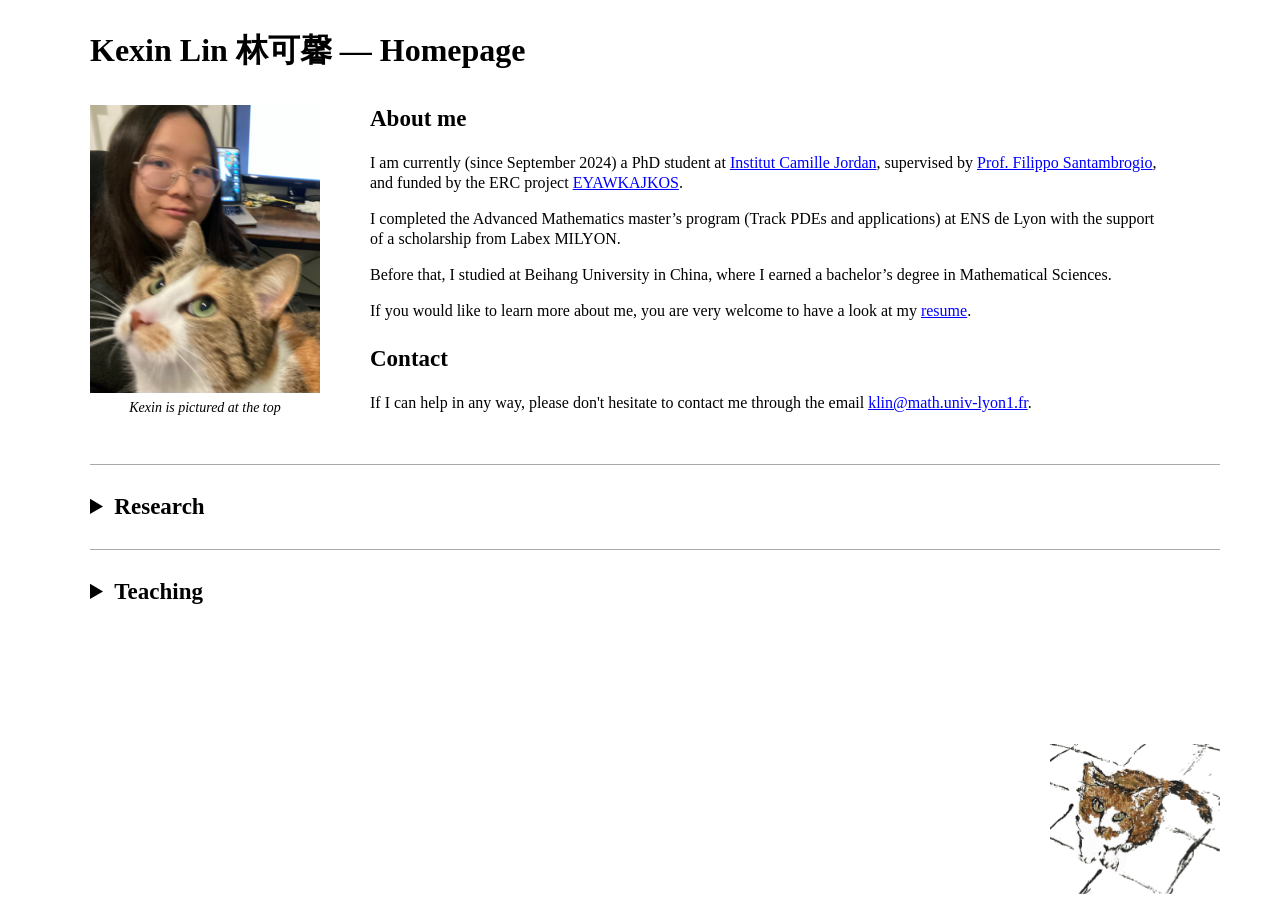
==== index.html @ f0033838 "Add files via upload" ====
<!doctype html>
<html lang="en">
  <head>
    <meta charset="utf-8">
    <meta name="viewport" content="width=device-width, initial-scale=1">
    <title>Kexin LIN — Homepage</title>
    <link rel="stylesheet" href="style.css">
  </head>
  <body>
    <h1>Kexin Lin <span class="chinese-name">林可馨</span> — Homepage</h1>

    <div class="profile">
      <figure class="portrait">
        <img class="photo" src="photo_kexin.jpg" alt="Portrait of Kexin Lin with a cat">
        <figcaption>Kexin is pictured at the top</figcaption>
      </figure>
      <div class="bio">
        <h2>About me</h2>
        <p>
          I am currently (since September 2024) a PhD student at
          <a href="https://math.univ-lyon1.fr/icj/">Institut Camille Jordan</a>,
          supervised by
          <a href="https://math.univ-lyon1.fr/~santambrogio/">Prof. Filippo Santambrogio</a>,
          and funded by the ERC project
          <a href="https://math.univ-lyon1.fr/~santambrogio/EYAWKAJKOS.html">EYAWKAJKOS</a>.
        </p>

        <p>
          I completed the Advanced Mathematics master’s program (Track PDEs and applications) at ENS de Lyon with the support of a scholarship
          from Labex MILYON.
        </p>

        <p>
          Before that, I studied at Beihang University in China, where I earned
          a bachelor’s degree in Mathematical Sciences.
        </p>

        <p>
          If you would like to learn more about me, you are very welcome to have a look at my 
          <a href="CV_KLin_2026_8.pdf" target="_blank" rel="noopener noreferrer">resume</a>.
        </p>

        <h2>Contact</h2>
        <p>
          If I can help in any way, please don't hesitate to contact me through the email
          <a href="mailto:klin@math.univ-lyon1.fr">klin@math.univ-lyon1.fr</a>.
        </p>
      </div>
    </div>

    <hr>

    <details id="research" class="collapsible-section">
      <summary>
        Research
      </summary>

      <div class="research-intro-text">
        <h3>My research interest in short</h3>
        <p>
        I am working in the field of calculus of variations and PDEs. To date, my work has focused primarily on higher-order Wasserstein gradient flows, with particular emphasis on the Wasserstein gradient flow of the total variation functional. Beyond this, I maintain an interest in geometric measure theory.
        </p>
      </div>

      <h3>Papers and preprints</h3>
      <ul class="entries">
        <li>
          K. Lin and F. Santambrogio, “Existence of a solution of the TV
          Wasserstein gradient flow,” 2026.
          <a href="https://arxiv.org/abs/2601.22847">arXiv:2601.22847</a>.
        </li>
      </ul>

      <h3>Events</h3>
      <ol class="entries">
        <li>
          <strong>The dissipation rate of internal functionals along the JKO
          scheme</strong>, speaker at the
          <a href="https://math.univ-lyon1.fr/~seppecher/JMMCS/index.html">Seizième
          journée annuelle de l’équipe MMCS de l’ICJ</a>, École Centrale de
          Lyon, France, July 2026.
        </li>
        <li>
          <strong>Existence of a solution of the TV Wasserstein gradient
          flow</strong>, speaker at the
          <a href="https://sites.google.com/view/gmt-in-ot-ot-in-gmt/home">Optimal
          Transport in GMT, Geometric Measure Theory in OT</a>, University of
          Padova, Italy, March 2026.
        </li>
        <li>
          <strong>Decay in the JKO Scheme for the Total Variation Flow in
          Wasserstein Space</strong>, speaker at the
          <a href="https://conferences.cirm-math.fr/3460.html">Calculus of
          Variations and Applications</a>, CIRM, France, January 2026.
        </li>
        <li>
          <strong>Existence of the TV Wasserstein Gradient Flow</strong>, short
          talk at the
          <a href="https://wpd.ugr.es/~imag/events/event/gradient-flows/">Gradient
          Flow Face to Face 5</a>, University of Granada, Spain, September 2025.
          See slides
          <a href="slides_granada.pdf" target="_blank" rel="noopener noreferrer">here</a>.
        </li>
        <li>
          <strong>Existence of the TV Wasserstein Gradient Flow via JKO
          scheme</strong>, poster at the
          <a href="https://crmdegiorgi.sns.it/evento/geometric-methods-in-calculus-of-variations/">Geometric
          Methods in Calculus of Variations</a>, Scuola Normale Superiore,
          Italy, June 2025. See poster
          <a href="poster-a1-pisa-2025-6.pdf" target="_blank" rel="noopener noreferrer">here</a>.
        </li>
        <li>
          <strong>On the total variation Wasserstein gradient flow and the
          TV-JKO scheme</strong>, reading seminar at the
          <a href="https://indico.math.cnrs.fr/category/704/">GT EYAWKAJKOS</a>,
          Université Claude Bernard Lyon 1, France, May 2024.
        </li>
      </ol>
    </details>

    <hr>

    <details id="teaching" class="collapsible-section">
      <summary>Teaching</summary>
      <ul class="entries">
        <li>
          <strong>Teaching Assistant, Real Analysis</strong>, School of
          Mathematics and System Science, Beihang University, Beijing, China,
          February 2022-June 2023.<br>
          Tutorial sessions and homework grading.
        </li>
        <li>
          <strong>Teaching Assistant, Mathematical Analysis</strong>, School of
          Mathematics and System Science, Beihang University, Beijing, China,
          September 2022-June 2023.<br>
          Tutorial sessions and homework grading.
        </li>
      </ul>
    </details>

    <img
      class="sleeping-cat"
      src="cat-tail-wag.gif?v=3"
      alt="A painting of a tricolor cat"
    >
  </body>
</html>
---- style.css ----
body {
  margin: 30px 60px 30px 90px;
  color: black;
  background: white;
  font-family: "Times New Roman", Times, serif;
  font-size: 16px;
  line-height: 1.25;
}

a {
  color: blue;
}

h1 {
  font-size: 32px;
}

.chinese-name {
  font-family: "Source Han Serif SC", "Noto Serif CJK SC", "Noto Serif SC", "Songti SC", serif;
}

h2 {
  font-size: 23px;
}

h3 {
  margin-bottom: 8px;
  font-size: 19px;
}

p,
ul {
  max-width: 800px;
}

.profile {
  display: grid;
  grid-template-columns: 230px minmax(0, 850px);
  align-items: start;
  gap: 50px;
  margin: 35px 0;
}

.photo {
  width: 100%;
  height: auto;
  display: block;
}

.portrait {
  width: 230px;
  margin: 0;
}

.portrait figcaption {
  margin-top: 6px;
  font-size: 14px;
  font-style: italic;
  text-align: center;
}

.bio {
  max-width: 850px;
}

.bio h2:first-child {
  margin-top: 0;
}

.bio h2:not(:first-child) {
  margin-top: 24px;
}

.collapsible-section {
  scroll-margin-top: 20px;
}

.collapsible-section summary {
  cursor: pointer;
  font-size: 23px;
  font-weight: bold;
}

.collapsible-section[open] summary {
  margin-bottom: 16px;
}

.research-intro-text h3 {
  margin-top: 0;
}

.research-intro-text p {
  margin-top: 0;
}

.entries {
  max-width: none;
  padding-left: 24px;
}

.entries li {
  margin-bottom: 14px;
}

hr {
  margin: 28px 0;
  border: 0;
  border-top: 1px solid #aaa;
}

.sleeping-cat {
  position: fixed;
  right: 60px;
  bottom: 6px;
  z-index: 10;
  display: block;
  width: 170px;
  max-width: 22vw;
  height: auto;
  pointer-events: none;
}

@media (max-width: 600px) {
  body {
    margin: 20px 40px;
  }

  .profile {
    display: block;
  }

  .photo {
    width: 100%;
    height: auto;
    max-width: 100%;
  }

  .portrait {
    width: 200px;
    max-width: 100%;
    margin-bottom: 20px;
  }

  .sleeping-cat {
    right: 40px;
    bottom: 4px;
    width: 125px;
    max-width: 30vw;
  }

}
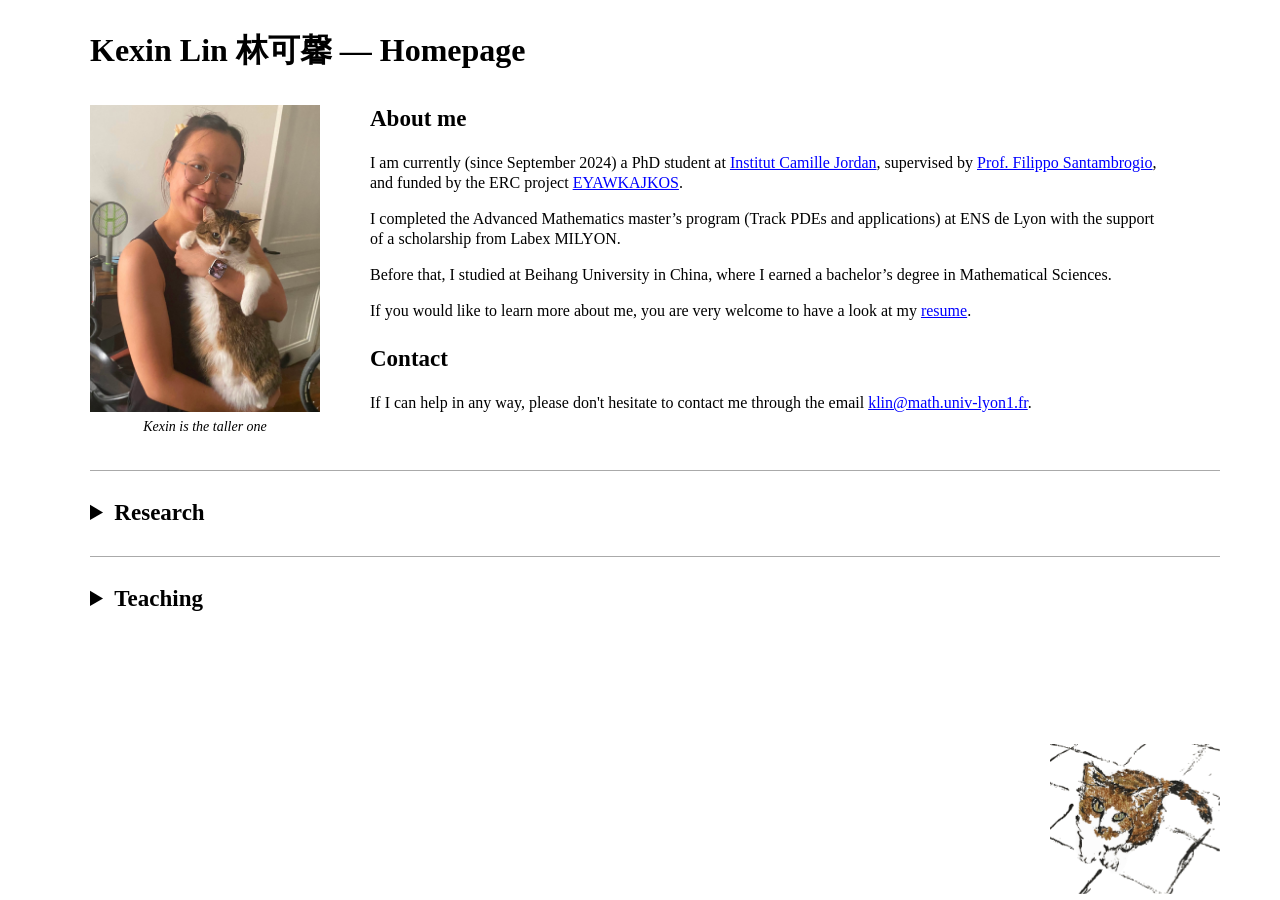
==== commit 524c303b: "Update index.html" ====
--- a/index.html
+++ b/index.html
@@ -4,6 +4,8 @@
     <meta charset="utf-8">
     <meta name="viewport" content="width=device-width, initial-scale=1">
     <title>Kexin LIN — Homepage</title>
+    <link rel="icon" type="image/jpeg" href="Nina_watching.png">
+    <link rel="apple-touch-icon" href="Nina_watching.png">
     <link rel="stylesheet" href="style.css">
   </head>
   <body>
@@ -12,7 +14,7 @@
     <div class="profile">
       <figure class="portrait">
         <img class="photo" src="photo_kexin.jpg" alt="Portrait of Kexin Lin with a cat">
-        <figcaption>Kexin is pictured at the top</figcaption>
+        <figcaption>Kexin is the taller one </figcaption>
       </figure>
       <div class="bio">
         <h2>About me</h2>
